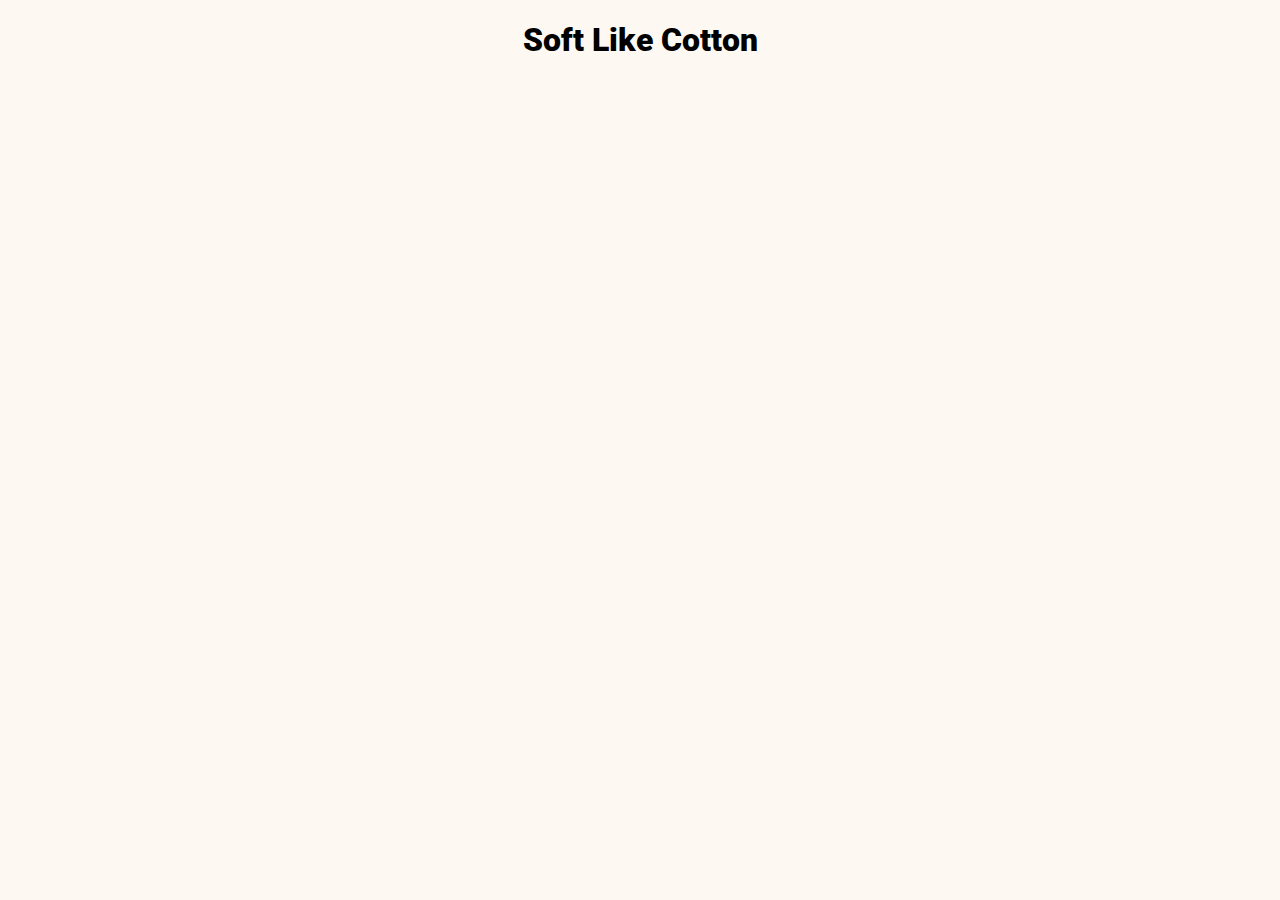
==== softlikecotton/index.html @ 23ee83cb "version 1" ====
<!DOCTYPE html>
<html>
<head>
	<title>Soft Like Cotton</title>
	<link rel="stylesheet" type="text/css" href="index.css">
</head>
	<body>
		<h1 class="typo"><b>Soft Like Cotton</b></h1>

</body>
</html>
---- softlikecotton/index.css ----
@import url('https://fonts.googleapis.com/css?family=Roboto&display=swap');

body {
	background-color: #fef8f2;
}

h1 {
	font-size: 200%; 
	text-align: center;
}

.typo {
	font-family: 'Roboto', sans-serif;
	
}
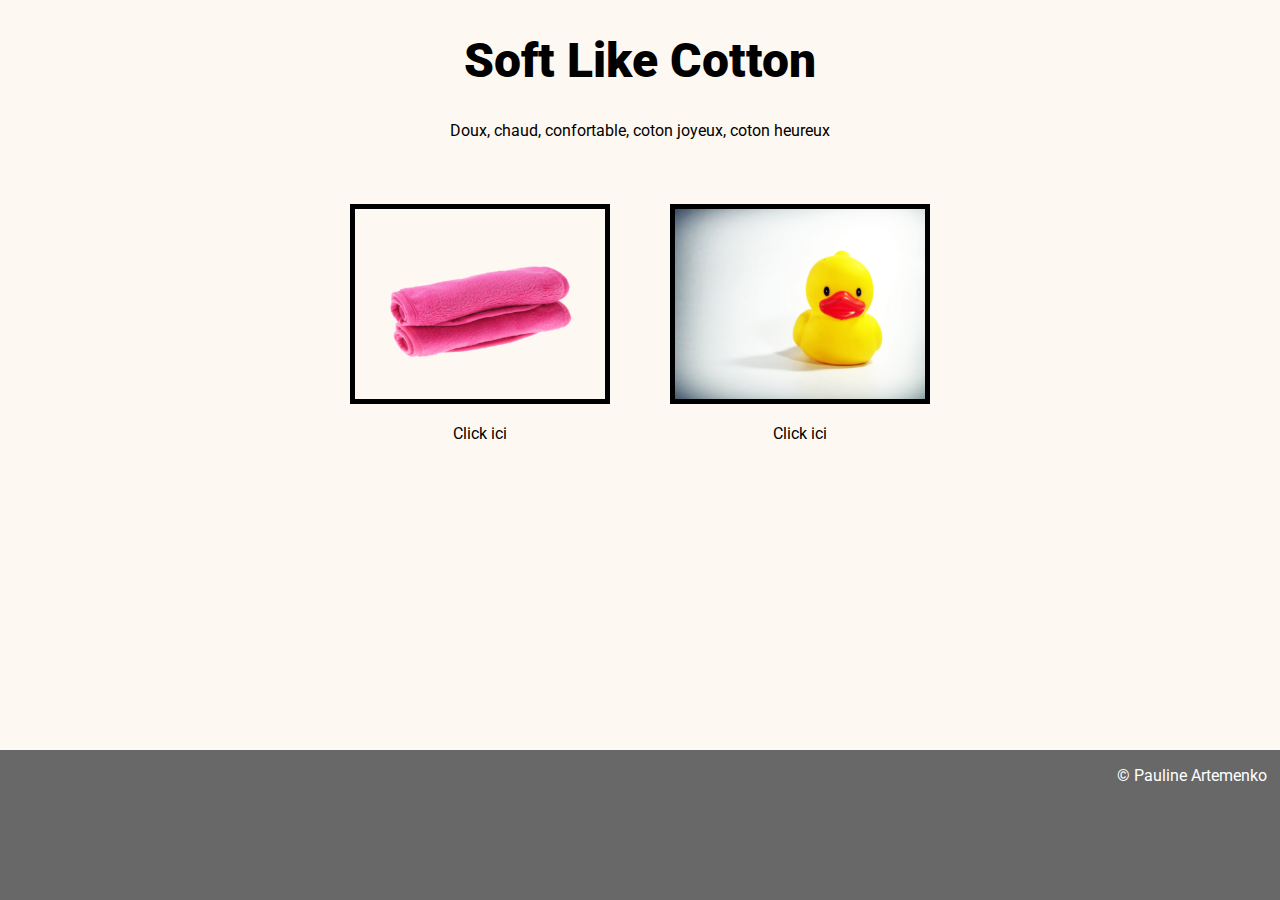
==== commit 9644e7be: "final" ====
--- a/softlikecotton/index.html
+++ b/softlikecotton/index.html
@@ -5,7 +5,26 @@
 	<link rel="stylesheet" type="text/css" href="index.css">
 </head>
 	<body>
-		<h1 class="typo"><b>Soft Like Cotton</b></h1>
+		<h1><b>Soft Like Cotton</b></h1>
+
+		<p id="baseline">Doux, chaud, confortable, coton joyeux, coton heureux</p>
+
+		<div class="section">
+			<div>
+				<img src="img/pink-towel.png">
+				<p>Click ici</p>	
+			</div>
+			<div>
+				<img src="img/duck.jpg">	
+				<p>Click ici</p>
+			</div>
+		</div>
+
+<footer>
+	<p id="name">&copy; Pauline Artemenko</p>
+</footer>
 
 </body>
+
+
 </html>--- a/softlikecotton/index.css
+++ b/softlikecotton/index.css
@@ -2,14 +2,45 @@
 
 body {
 	background-color: #fef8f2;
+	font-family: 'Roboto', sans-serif;
+	margin: 0;
 }
 
 h1 {
-	font-size: 200%; 
+	font-size: 300%; 
 	text-align: center;
 }
 
-.typo {
-	font-family: 'Roboto', sans-serif;
-	
+#baseline {
+	text-align: center;
+	margin-bottom: 5%;
 }
+
+img {
+	width: 250px;
+	height: 190px;
+	border: 5px solid;
+}
+
+.section {
+  display: flex;
+  justify-content: space-around;
+  margin-left: auto;
+  margin-right: auto;
+  width:50%;
+  text-align: center;
+}
+
+footer {
+	height: 150px;
+	width: 100%;
+	background-color: #686868;
+	position:absolute;
+	bottom:0
+}
+
+#name {
+	text-align: right;
+	color: white;
+	margin-right: 1%;
+}